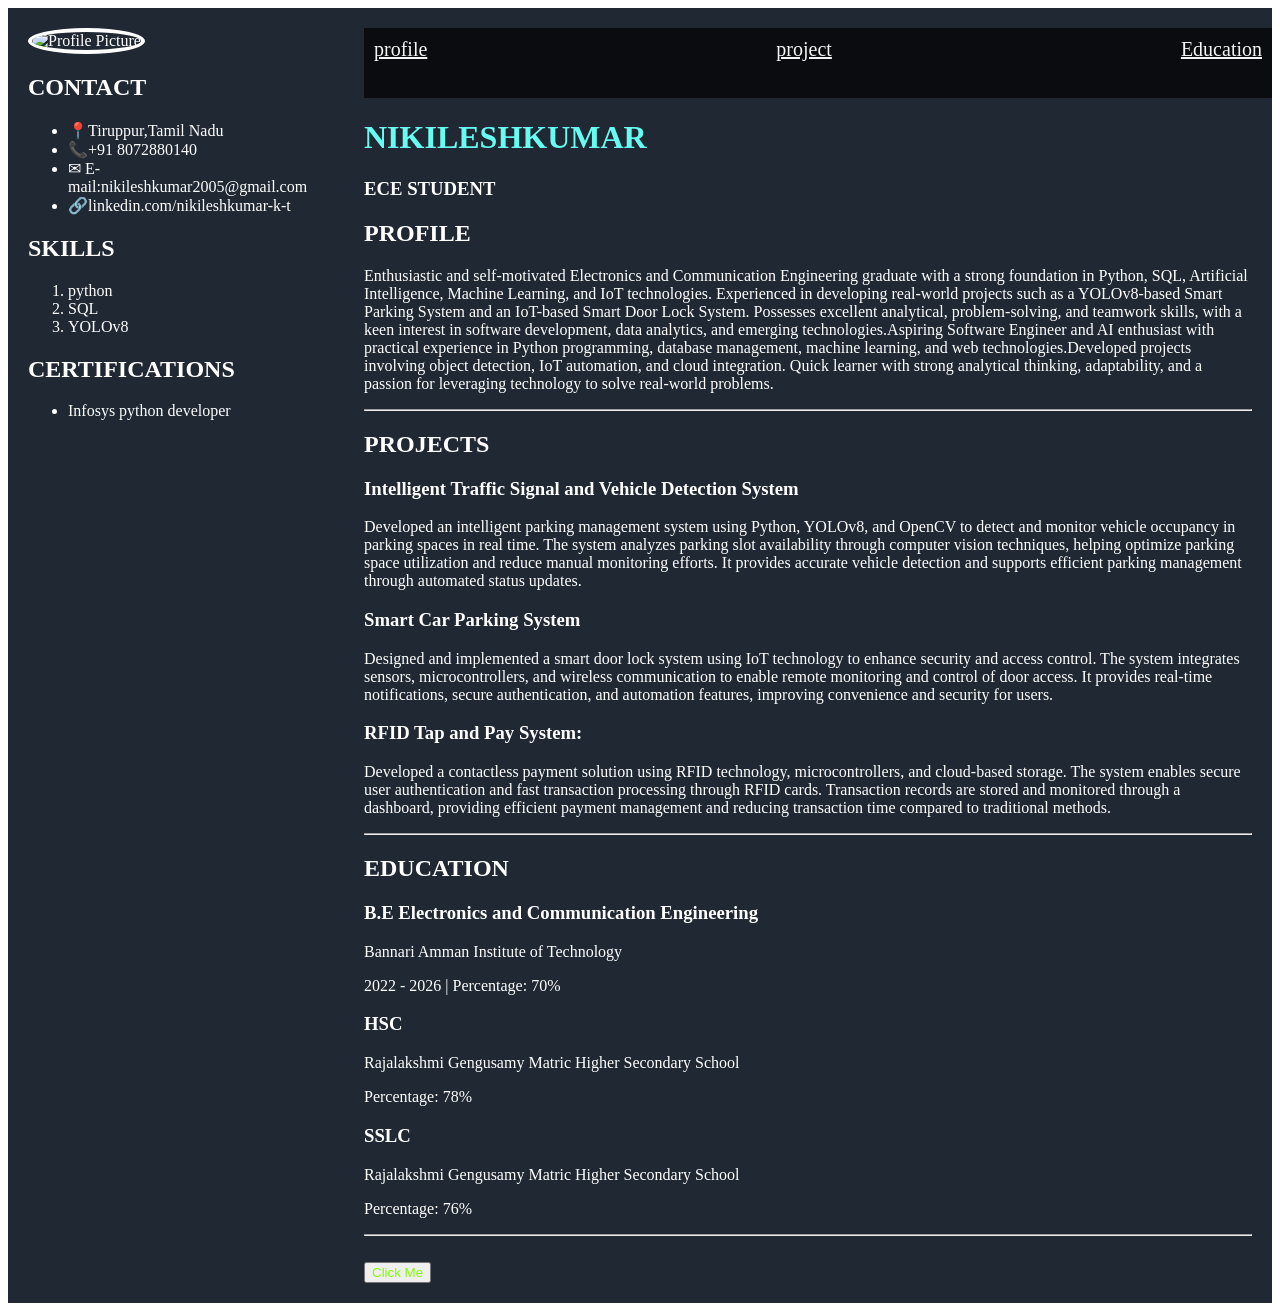
==== index.html @ 0f73251b "Add files via upload" ====
<!DOCTYPE html>
<html>
    <head>
        <title>MY RESUME </title>
        <link rel="stylesheet"href="ni.css">
    </head>
    <body>
        <div class="container">
            
            <div class="left">
                <div class="profile">
                    <img src="nikiphoto.jpg" alt="Profile Picture">
                </div>
                <h2>CONTACT</h2>
                <ul>
                    <li>📍Tiruppur,Tamil Nadu</li>
                    <li>📞+91 8072880140</li>
                    <li>✉ E-mail:nikileshkumar2005@gmail.com</li>
                    <li>🔗linkedin.com/nikileshkumar-k-t</li>
                </ul>
                <h2>SKILLS</h2>
                <ol>
                    <li>python</li>
                    <li>SQL</li>
                    <li>YOLOv8</li>
                    </ol>
                    <h2>CERTIFICATIONS</h2>
                    <ul>
                        <li>Infosys python developer</li>
                    </ul>
            </div>
                <div class="right">
                    <div class="navi">
                            <a href="#profile">profile</a>
                            <a href="#project">project</a>
                            <a href="#Education">Education</a>
                        </div>
                    <h1 class="color">NIKILESHKUMAR</h1>
                     <h3 class="role">ECE STUDENT</h3>

                 
                 <h2 id="profile">PROFILE</h2>
                 <p>Enthusiastic and self-motivated Electronics and Communication Engineering 
                    graduate with a strong foundation in Python, SQL, Artificial Intelligence, Machine Learning, and IoT technologies.
                    Experienced in developing real-world projects such as a YOLOv8-based Smart Parking System and an IoT-based Smart Door Lock System.
                    Possesses excellent analytical, problem-solving, and teamwork skills, with a keen interest in software development, data analytics, 
                    and emerging technologies.Aspiring Software Engineer and AI enthusiast with practical experience in Python programming,
                    database management, machine learning, and web technologies.Developed projects involving object detection, IoT automation, 
                    and cloud integration. Quick learner with strong analytical thinking, adaptability, and a passion for leveraging technology to solve real-world problems.</p>
                    <hr>
                 <h2 id="projects">PROJECTS</h2>
                 <h3>Intelligent Traffic Signal and Vehicle Detection System</h3>
                 <p>Developed an intelligent parking management system using Python, YOLOv8, and OpenCV to detect and monitor vehicle occupancy in parking spaces
                    in real time. The system analyzes parking slot availability through computer vision techniques, helping optimize parking space utilization
                    and reduce manual monitoring efforts. It provides accurate vehicle detection and supports efficient parking management through automated status 
                    updates.</p>
                 
                    <h3>Smart Car Parking System</h3>
                    <p>Designed and implemented a smart door lock system using IoT technology to enhance security and access control. 
                       The system integrates sensors, microcontrollers, and wireless communication to enable remote monitoring and control of door access.
                       It provides real-time notifications, secure authentication, and automation features, improving convenience and security for users.</p>
                    <h3>RFID Tap and Pay System:</h3>
                    <p>Developed a contactless payment solution using RFID technology, microcontrollers, and cloud-based storage.
                         The system enables secure user authentication and fast transaction processing through RFID cards. 
                         Transaction records are stored and monitored through a dashboard, providing efficient payment 
                         management and reducing transaction time compared to traditional methods.</p>
                         <hr>
                    <h2 id="Education">EDUCATION</h2>
                    <h3>B.E Electronics and Communication Engineering</h3>
                    <p>Bannari Amman Institute of Technology</p>
                    <p>2022 - 2026 | Percentage: 70%</p>
                    <h3>HSC</h3>
                    <p>Rajalakshmi Gengusamy Matric Higher Secondary School</p>
                    <p>Percentage: 78%</p>
                    <h3>SSLC</h3>
                    <p>Rajalakshmi Gengusamy Matric Higher Secondary School</p>
                    <p>Percentage: 76%</p>
                    <hr>
                    <br>

                    <a href="log.html">
                    <button class="bcl" type="button">Click Me</button>
                    </a>
            </div>
        </div>
</body>
</html>
---- ni.css ----
html{
    scroll-behavior: smooth;
}
.container{
    display:flex;
    width:100%;
    min-height: 100vh;
}
.navi{
    width:100%;
    height:50px;
    padding:10px;
    background-color:#0b0c10;

    display: flex;
    justify-content:space-between;
    gap: 33%;
}
.navi a{
    color:#f5f5f5;
    font-size: 20px;
    

}
.navi a:hover{
    color:white;
}


.left{
    width: 25%;
    background:#1f2833;
    color:white;
    padding:20px;
}

.right{
    width:75%;
    padding:20px;
    color:white;
    background:#1f2833;
    
}
.profile img{
    width:180px;
    height:180px;
    border-radius:50%;
    border:4px solid white;
    object-fit:fill;
}
.color{
    color:#66fcf1;
}
.bcl{
    background-color: #161716lack;
    color: chartreuse;
}
.bcl:hover{
    background-color: rgb(237, 219, 219);
    cursor:pointer;
}
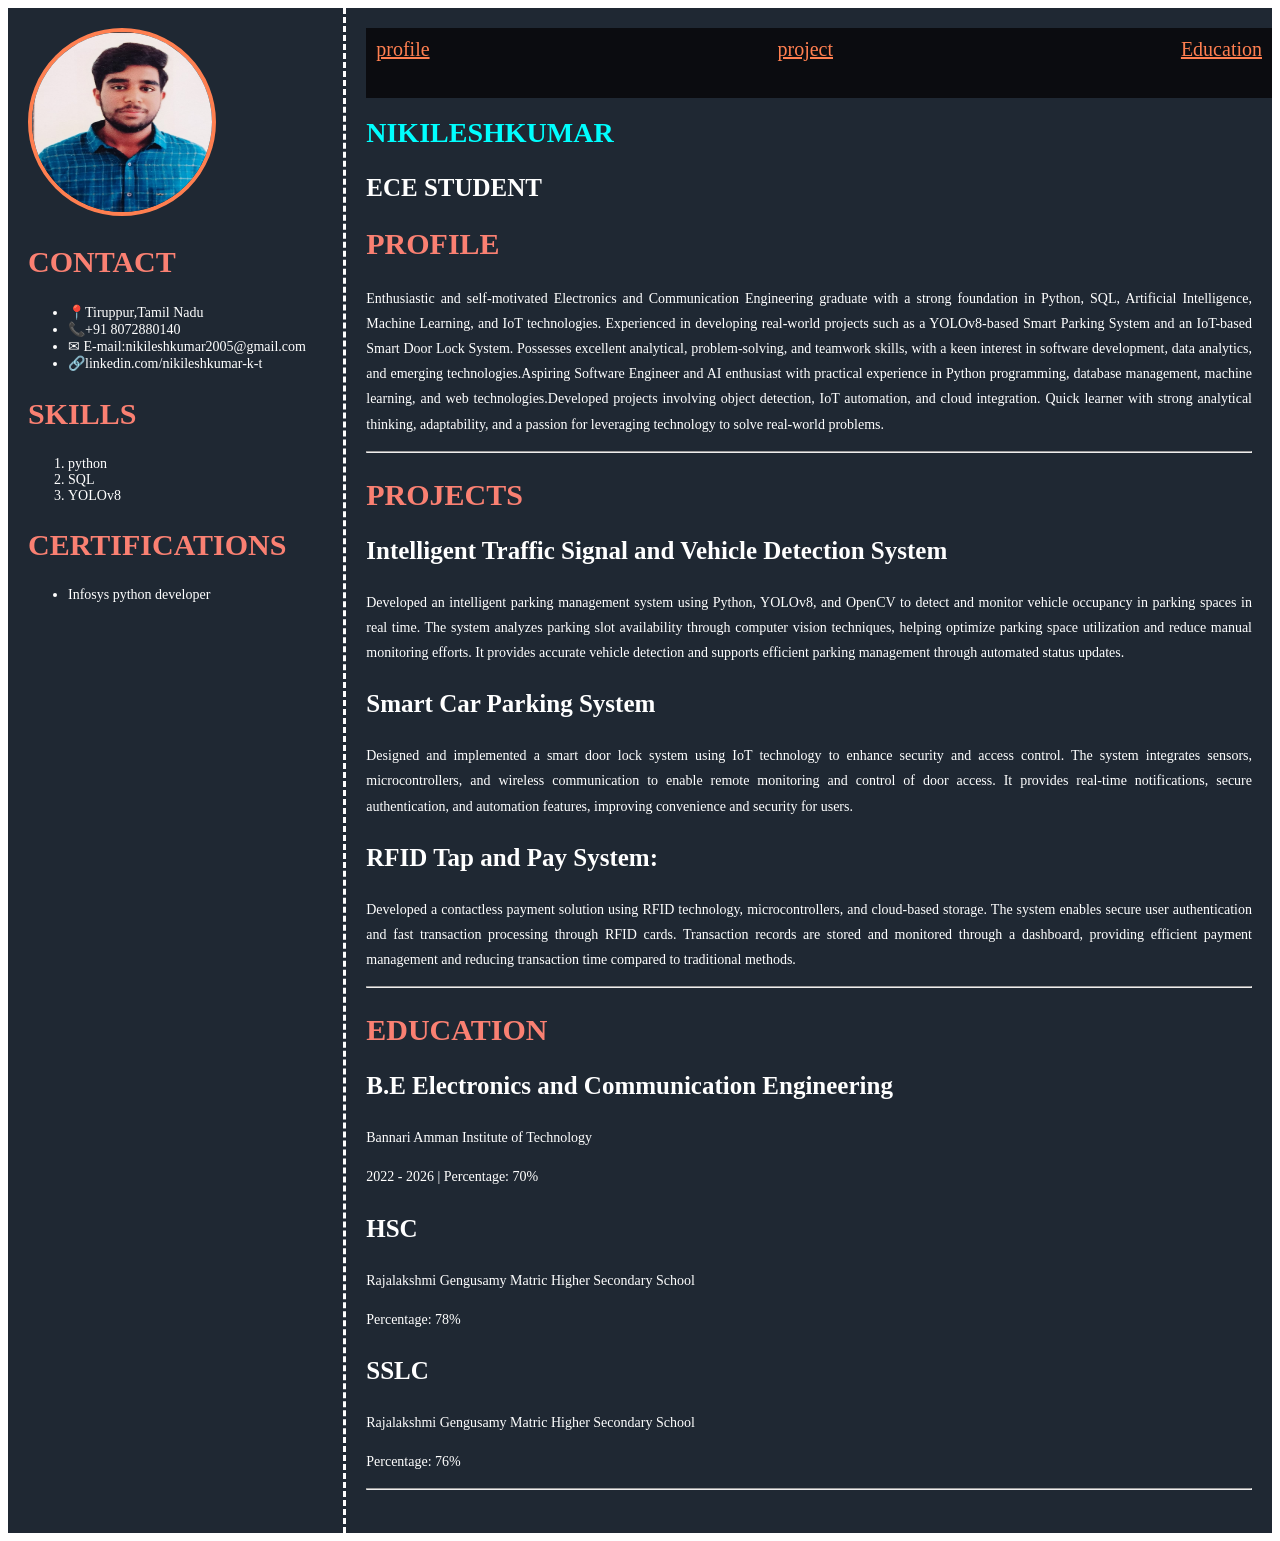
==== commit 3edae79d: "Update index.html" ====
--- a/index.html
+++ b/index.html
@@ -77,11 +77,7 @@
                     <p>Percentage: 76%</p>
                     <hr>
                     <br>
-
-                    <a href="log.html">
-                    <button class="bcl" type="button">Click Me</button>
-                    </a>
             </div>
         </div>
 </body>
-</html>+</html>
--- a/ni.css
+++ b/ni.css
@@ -11,28 +11,31 @@
     width:100%;
     height:50px;
     padding:10px;
-    background-color:#0b0c10;
+    background-color:#0B0C10;
 
     display: flex;
     justify-content:space-between;
     gap: 33%;
 }
 .navi a{
-    color:#f5f5f5;
+    color:coral;
     font-size: 20px;
     
 
 }
 .navi a:hover{
-    color:white;
+    color:gray;
 }
 
 
 .left{
     width: 25%;
-    background:#1f2833;
+    background:hsl(213, 24%, 16%);
     color:white;
     padding:20px;
+    text-align: left;
+    font-size: 14px;
+    border-right: 3px dashed white;
 }
 
 .right{
@@ -40,23 +43,38 @@
     padding:20px;
     color:white;
     background:#1f2833;
+    font-size: 14px;
     
 }
 .profile img{
     width:180px;
     height:180px;
     border-radius:50%;
-    border:4px solid white;
+    border:4px solid coral;
     object-fit:fill;
 }
 .color{
-    color:#66fcf1;
+    color:cyan;
 }
-.bcl{
-    background-color: #161716lack;
-    color: chartreuse;
+.right p{
+    text-align: justify;
+    line-height: 1.8;
+    font-size: 14px;
 }
-.bcl:hover{
-    background-color: rgb(237, 219, 219);
-    cursor:pointer;
-}+.left p{
+    text-align: justify;
+    line-height: 1.8;
+    font-size: 14px;
+}
+.contact{
+    line-height: 2;
+    margin-left: 14px;
+}
+h3{
+    font-size: 25px;
+    
+}
+h2{
+    font-size: 30px;
+    color: salmon;
+}
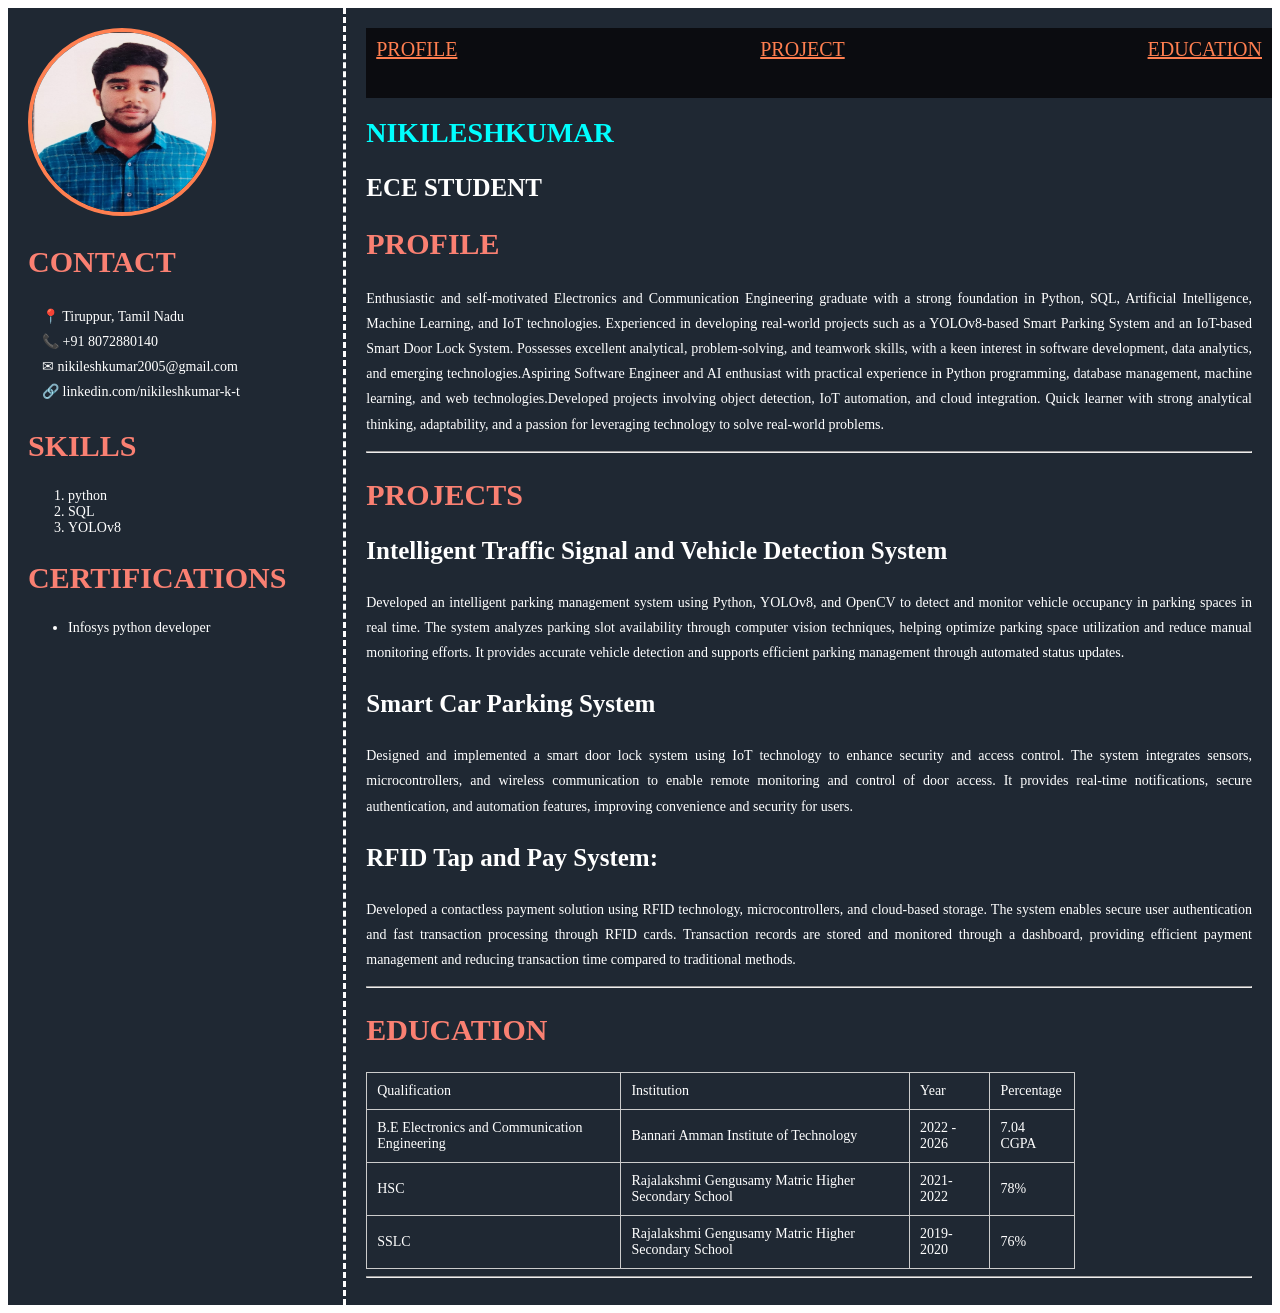
==== commit cda5d8e9: "Update index.html" ====
--- a/index.html
+++ b/index.html
@@ -12,12 +12,12 @@
                     <img src="nikiphoto.jpg" alt="Profile Picture">
                 </div>
                 <h2>CONTACT</h2>
-                <ul>
-                    <li>📍Tiruppur,Tamil Nadu</li>
-                    <li>📞+91 8072880140</li>
-                    <li>✉ E-mail:nikileshkumar2005@gmail.com</li>
-                    <li>🔗linkedin.com/nikileshkumar-k-t</li>
-                </ul>
+                <p class="contact">
+                    📍 Tiruppur, Tamil Nadu<br>
+                    📞 +91 8072880140<br>
+                    ✉ nikileshkumar2005@gmail.com<br>
+                    🔗 linkedin.com/nikileshkumar-k-t
+                </p>
                 <h2>SKILLS</h2>
                 <ol>
                     <li>python</li>
@@ -30,16 +30,17 @@
                     </ul>
             </div>
                 <div class="right">
-                    <div class="navi">
-                            <a href="#profile">profile</a>
-                            <a href="#project">project</a>
-                            <a href="#Education">Education</a>
-                        </div>
+                    <nav class="navi">
+                            <a href="#PROFILE">PROFILE</a>
+                            <a href="#PROJECT">PROJECT</a>
+                            <a href="#EDUCATION">EDUCATION</a>
+                    
+                        </nav>
                     <h1 class="color">NIKILESHKUMAR</h1>
                      <h3 class="role">ECE STUDENT</h3>
 
                  
-                 <h2 id="profile">PROFILE</h2>
+                 <h2 id="PROFILE">PROFILE</h2>
                  <p>Enthusiastic and self-motivated Electronics and Communication Engineering 
                     graduate with a strong foundation in Python, SQL, Artificial Intelligence, Machine Learning, and IoT technologies.
                     Experienced in developing real-world projects such as a YOLOv8-based Smart Parking System and an IoT-based Smart Door Lock System.
@@ -48,7 +49,7 @@
                     database management, machine learning, and web technologies.Developed projects involving object detection, IoT automation, 
                     and cloud integration. Quick learner with strong analytical thinking, adaptability, and a passion for leveraging technology to solve real-world problems.</p>
                     <hr>
-                 <h2 id="projects">PROJECTS</h2>
+                 <h2 id="PROJECT">PROJECTS</h2>
                  <h3>Intelligent Traffic Signal and Vehicle Detection System</h3>
                  <p>Developed an intelligent parking management system using Python, YOLOv8, and OpenCV to detect and monitor vehicle occupancy in parking spaces
                     in real time. The system analyzes parking slot availability through computer vision techniques, helping optimize parking space utilization
@@ -65,19 +66,36 @@
                          Transaction records are stored and monitored through a dashboard, providing efficient payment 
                          management and reducing transaction time compared to traditional methods.</p>
                          <hr>
-                    <h2 id="Education">EDUCATION</h2>
-                    <h3>B.E Electronics and Communication Engineering</h3>
-                    <p>Bannari Amman Institute of Technology</p>
-                    <p>2022 - 2026 | Percentage: 70%</p>
-                    <h3>HSC</h3>
-                    <p>Rajalakshmi Gengusamy Matric Higher Secondary School</p>
-                    <p>Percentage: 78%</p>
-                    <h3>SSLC</h3>
-                    <p>Rajalakshmi Gengusamy Matric Higher Secondary School</p>
-                    <p>Percentage: 76%</p>
-                    <hr>
-                    <br>
+                    <h2 id="EDUCATION">EDUCATION</h2>
+                    <table class="edu-table">
+                        <tr>
+                            <td>Qualification</td>
+                            <td>Institution</td>
+                            <td>Year</td>
+                            <td>Percentage</td>
+                        </tr>
+                        <tr>
+                            <td>B.E Electronics and Communication Engineering</td>
+                            <td>Bannari Amman Institute of Technology</td>
+                            <td>2022 - 2026 </td>
+                            <td>7.04 CGPA</td>
+                        </tr>
+                        <tr>
+                            <td>HSC</td>
+                            <td>Rajalakshmi Gengusamy Matric Higher Secondary School</td>
+                            <td>2021-2022</td>
+                            <td>78%</td>
+                        </tr>
+                        <tr>
+                            <td>SSLC</td>
+                            <td>Rajalakshmi Gengusamy Matric Higher Secondary School</td>
+                            <td>2019-2020</td>
+                            <td>76%</td>
+                        </tr>
+                        
+                    </table>
+                   <hr>
             </div>
         </div>
-</body>
+    </body>
 </html>
--- a/ni.css
+++ b/ni.css
@@ -78,3 +78,16 @@
     font-size: 30px;
     color: salmon;
 }
+.edu-table{
+    width: 80%;
+    border-collapse: collapse;
+    margin-top: 15px;
+}
+.edu-table td {
+    border: 1px solid #ccc;
+    padding: 10px;
+    text-align: left;
+}
+.edu-table th {
+    text:bold;
+}
